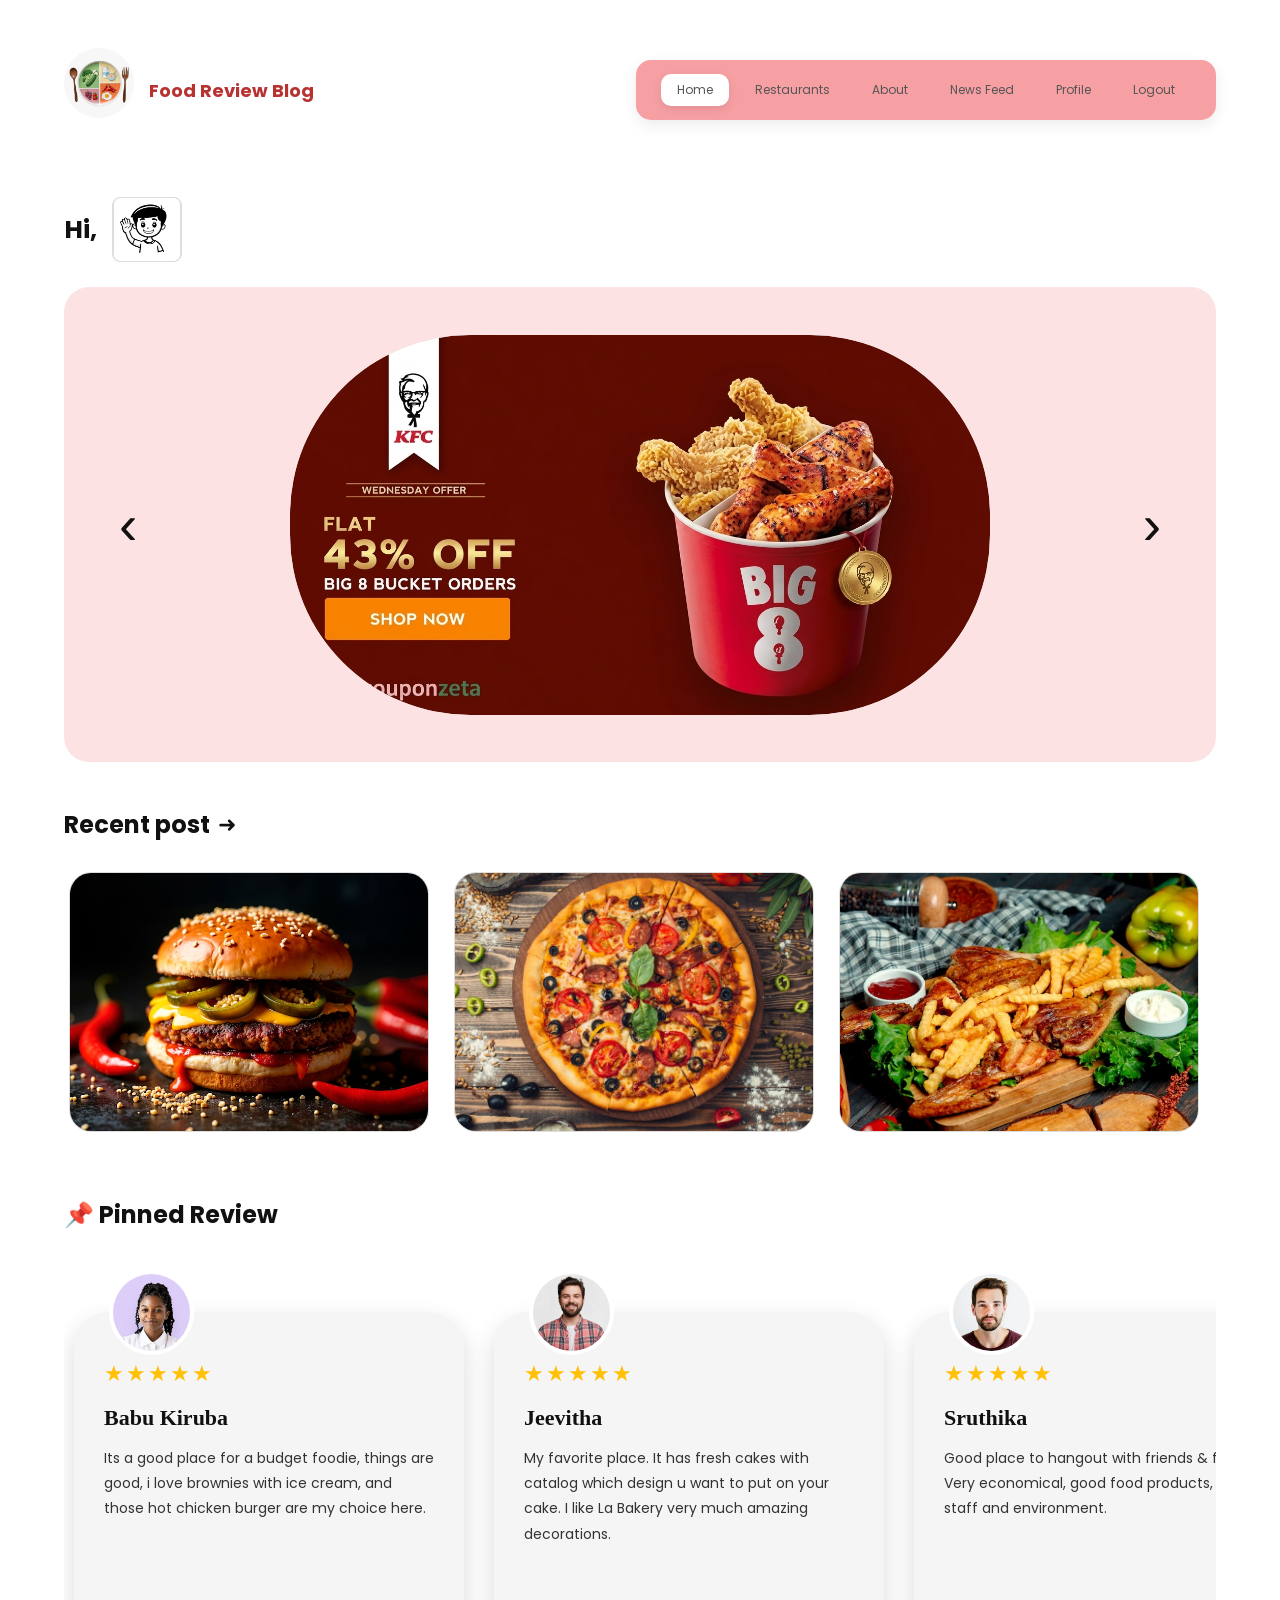
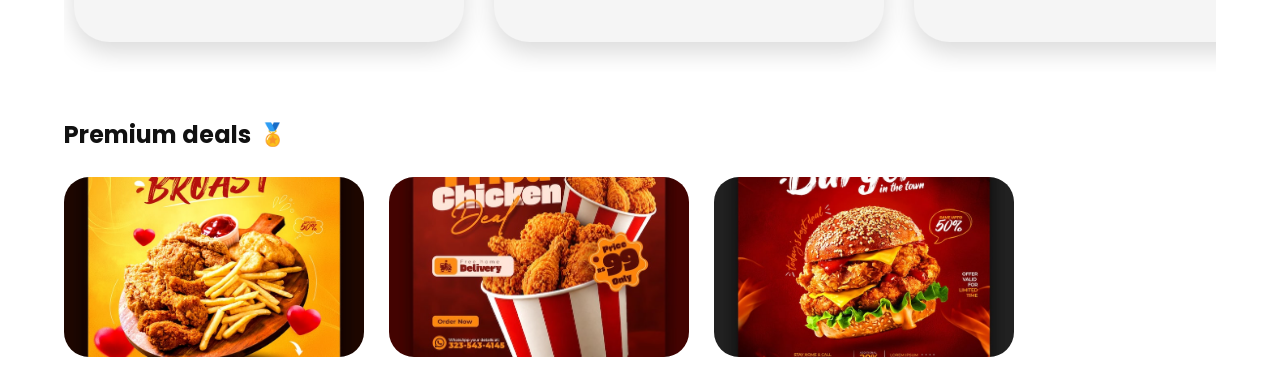
==== index.html @ bc514e51 "initial commit" ====
<!doctype html>
<html lang="en">
  <head>
    <meta charset="UTF-8" />
    <meta name="viewport" content="width=device-width, initial-scale=1.0" />

    <title>Food Review Blog</title>

    <link rel="preconnect" href="https://fonts.googleapis.com" />
    <link rel="preconnect" href="https://fonts.gstatic.com" crossorigin />
    <link
      href="https://fonts.googleapis.com/css2?family=Poppins:wght@400;500;600;700&display=swap"
      rel="stylesheet"
    />
    <link rel="stylesheet" href="style.css" />
  </head>

  <body>
    <header>
      <div class="logo">
        <div class="logo-icon">
          <img src="logo.jpeg" alt="Logo" class="logo-img" />
        </div>
        <h2>Food Review Blog</h2>
      </div>

      <nav>
        <a href="#" class="active">Home</a>
        <a href="resturants.html"> Restaurants </a>
        <a href="about.html">About</a>
        <a href="#">News Feed</a>
        <a href="#"> Profile</a>
        <a href="#">Logout</a>
      </nav>
    </header>
    <main class="container">
      <div class="welcome">
        <h1>Hi,</h1>
        <div class="profile-placeholder">
          <img
            src="profile-image.jpg"
            alt="profile-image"
            class="profile-placeholder"
          />
        </div>
      </div>
      <section class="hero">
        <button class="carousel-button left" id="previous">&#8249;</button>
        <div class="hero-image">
          <img src="food-img0.jpg" alt="Burger offer" />
        </div>

        <button class="carousel-button right" id="next">&#8250;</button>
      </section>
      <section>
        <div class="section-title">
          <h2>Recent post</h2>
          <span class="section-icon">➜</span>
        </div>

        <div class="recent-posts">
          <!-- IMAGE 1 -->
          <div class="post-card">
            <img src="recent1.jpg" alt="recent ad image 1" />
          </div>

          <!-- IMAGE 2 -->
          <div class="post-card">
            <img src="recent2.jpg" alt="recent ad image 1" />
          </div>

          <!-- IMAGE 3 -->
          <div class="post-card">
            <img src="recent3.jpg" alt="recent ad image 1" />
          </div>
        </div>
      </section>

      <!-- Pinned Review -->

      <section>
        <div class="section-title">
          <h2>📌 Pinned Review</h2>
        </div>

        <div class="reviews">
          <!-- Review 1 -->

          <article class="review-card">
            <!-- Replace with reviewer image -->
            <div class="review-avatar">
              <img src="person 1.jpg" alt="person image 1" />
            </div>

            <div class="stars">★★★★★</div>

            <h3 class="review-name">Babu Kiruba</h3>

            <p class="review-text">
              Its a good place for a budget foodie, things are good, i love
              brownies with ice cream, and those hot chicken burger are my
              choice here.
            </p>
          </article>

          <!-- Review 2 -->

          <article class="review-card">
            <!-- Replace with reviewer image -->
            <div class="review-avatar">
              <img src="person 2.jpg" alt="person image 1" />
            </div>

            <div class="stars">★★★★★</div>

            <h3 class="review-name">Jeevitha</h3>

            <p class="review-text">
              My favorite place. It has fresh cakes with catalog which design u
              want to put on your cake. I like La Bakery very much amazing
              decorations.
            </p>
          </article>

          <!-- Review 3 -->

          <article class="review-card">
            <!-- Replace with reviewer image -->
            <div class="review-avatar">
              <img src="person 3.jpg" alt="person image 1" />
            </div>

            <div class="stars">★★★★★</div>

            <h3 class="review-name">Sruthika</h3>

            <p class="review-text">
              Good place to hangout with friends & family. Very economical, good
              food products, decent staff and environment.
            </p>
          </article>

          <article class="review-card">
            <!-- Replace with reviewer image -->
            <div class="review-avatar">
              <img src="person 4.jpg" alt="person image 4" />
            </div>

            <div class="stars">★★★★★</div>

            <h3 class="review-name">Esther</h3>

            <p class="review-text">
              Amazing food and a really nice atmosphere. The service was good
              and everything we ordered was fresh and tasty. Definitely a place
              I would visit again with friends and family.
            </p>
          </article>
        </div>
      </section>

      <!-- Premium Deals -->

      <section>
        <div class="section-title">
          <h2>Premium deals</h2>
          <span class="section-icon">🏅</span>
        </div>

        <div class="premium-deals">
          <!-- DEAL IMAGE 1 -->
          <div class="deal-card">
            <img src="deal1.jpg" alt="premium deal image" />
          </div>

          <!-- DEAL IMAGE 2 -->
          <div class="deal-card">
            <img src="deal2.jpg" alt="premium deal image" />
          </div>

          <!-- DEAL IMAGE 3 -->
          <div class="deal-card">
            <img src="deal3.jpg" alt="premium deal image" />
          </div>
        </div>
      </section>
    </main>

    <script>
      const carouselImages = [
        "food-img0.jpg",
        "food-img1.jpg",
        "food-img2.jpg",
      ];

      const heroImage = document.querySelector(".hero-image");
      const previousButton = document.getElementById("previous");
      const nextButton = document.getElementById("next");

      let currentImage = 0;

      function showImage() {
        heroImage.innerHTML = `
        <img
          src="${carouselImages[currentImage]}"
          alt="Food promotion"
        >
      `;
      }

      nextButton.addEventListener("click", function () {
        currentImage++;

        if (currentImage >= carouselImages.length) {
          currentImage = 0;
        }

        showImage();
      });

      previousButton.addEventListener("click", function () {
        currentImage--;

        if (currentImage < 0) {
          currentImage = carouselImages.length - 1;
        }

        showImage();
      });
    </script>
  </body>
</html>
---- style.css ----
* {
  margin: 0;
  padding: 0;
  box-sizing: border-box;
}

body {
  font-family: "Poppins", sans-serif;
  background: white;
  color: #111;
}

.container {
  width: min(1160px, 90%);
  margin: auto;
}

/* Top greeting */

header {
  width: 90%;
  margin: auto;
  padding: 48px 0 20px;

  display: flex;
  justify-content: space-between;
  align-items: center;
}

/* LOGO */

.logo {
  display: flex;
  align-items: center;
  gap: 15px;
}

.logo-icon {
  font-size: 35px;
}

.logo-img {
  width: 70px;
  height: 70px;
  border-radius: 50%;
  object-fit: cover;
}

.logo h2 {
  font-size: 18px;
  color: #b93232;
  font-weight: 700;
}

/* NAVIGATION */

nav {
  background: #f7a0a4;

  padding: 14px 25px;

  border-radius: 15px;

  display: flex;
  gap: 10px;

  box-shadow: 0 5px 15px rgba(0, 0, 0, 0.08);
}

nav a {
  text-decoration: none;

  color: #555;

  font-size: 12px;

  padding: 7px 16px;

  border-radius: 10px;

  transition: 0.3s;
}

nav a:hover {
  background: white;
}

nav .active {
  background: white;

  box-shadow: 0 3px 10px rgba(0, 0, 0, 0.1);
}

.welcome {
  display: flex;
  align-items: center;
  gap: 15px;
  margin-top: 45px;
  margin-bottom: 25px;
}

.welcome h1 {
  font-size: 25px;
  font-weight: 700;
}

.profile-placeholder {
  width: 70px;
  height: 65px;
  border: 1px solid #ddd;
  border-radius: 8px;
  display: flex;
  align-items: center;
  justify-content: center;
  font-size: 11px;
  color: #777;
  text-align: center;
}

/* Main carousel */

.hero {
  height: 475px;
  background: #fce2e3;
  border-radius: 25px;
  position: relative;
  display: flex;
  align-items: center;
  justify-content: center;
  padding: 35px 90px;
}

.hero-image {
  width: 72%;
  height: 380px;
  border-radius: 180px;
  background: #ddd;
  display: flex;
  align-items: center;
  justify-content: center;
  text-align: center;
  color: #777;
  overflow: hidden;
}

.hero-image img {
  width: 100%;
  height: 100%;
  object-fit: cover;
  border-radius: 180px;
}

.carousel-button {
  position: absolute;
  top: 50%;
  transform: translateY(-50%);
  border: none;
  background: none;
  font-size: 55px;
  cursor: pointer;
  color: #111;
  z-index: 2;
}

.carousel-button.left {
  left: 55px;
}

.carousel-button.right {
  right: 55px;
}

/* Section headings */

.section-title {
  display: flex;
  align-items: center;
  gap: 8px;
  margin-top: 45px;
  margin-bottom: 25px;
}

.section-title h2 {
  font-size: 24px;
  font-weight: 700;
}

.section-icon {
  font-size: 22px;
}

/* Recent posts */

.recent-posts {
  display: flex;
  gap: 25px;
  overflow-x: auto;
  padding: 5px 5px 20px;
  scrollbar-width: none;
}

.recent-posts::-webkit-scrollbar {
  display: none;
}

.post-card {
  flex: 0 0 360px;
  height: 260px;
  border-radius: 22px;
  overflow: hidden;
  border: 1px solid #ddd;
  background: #eee;
}

.post-card img {
  width: 100%;
  height: 100%;
  object-fit: cover;
}

/* Pinned reviews */

.reviews {
  display: flex;
  gap: 30px;
  overflow-x: auto;
  padding: 55px 10px 30px;
  scrollbar-width: none;
}

.reviews::-webkit-scrollbar {
  display: none;
}

.review-card {
  flex: 0 0 390px;
  min-height: 330px;
  background: #f5f5f5;
  border-radius: 35px;
  padding: 45px 30px 30px;
  position: relative;
  box-shadow: 0 10px 25px rgba(0, 0, 0, 0.15);
}

.review-avatar {
  width: 85px;
  height: 85px;
  border-radius: 50%;
  background: #ddd;
  border: 4px solid white;
  position: absolute;
  top: -42px;
  left: 35px;
  display: flex;
  align-items: center;
  justify-content: center;
  color: #777;
  font-size: 11px;
  text-align: center;
  overflow: hidden;
}

.review-avatar img {
  width: 100%;
  height: 100%;
  object-fit: cover;
}

.stars {
  color: #ffc107;
  font-size: 22px;
  letter-spacing: 2px;
  margin-bottom: 15px;
}

.review-name {
  font-family: Georgia, serif;
  font-size: 22px;
  font-weight: 700;
  margin-bottom: 15px;
}

.review-text {
  font-size: 14px;
  line-height: 1.8;
  color: #333;
}

/* Premium deals */

.premium-deals {
  display: flex;
  gap: 25px;
  overflow-x: auto;
  padding-bottom: 30px;
  scrollbar-width: none;
}

.premium-deals::-webkit-scrollbar {
  display: none;
}

.deal-card {
  flex: 0 0 300px;
  height: 180px;
  border-radius: 25px;
  background: #eee;
  display: flex;
  align-items: center;
  justify-content: center;
  color: #777;
  font-size: 14px;
}

.deal-card img {
  width: 100%;
  height: 100%;
  object-fit: cover;
  border-radius: 25px;
}

/* Mobile */

@media (max-width: 768px) {
  .welcome {
    margin-top: 30px;
  }

  .welcome h1 {
    font-size: 21px;
  }

  .profile-placeholder {
    width: 60px;
    height: 55px;
  }

  .hero {
    height: 300px;
    padding: 20px 45px;
  }

  .hero-image {
    width: 100%;
    height: 220px;
    border-radius: 50px;
  }

  .hero-image img {
    border-radius: 50px;
  }

  .carousel-button {
    font-size: 40px;
  }

  .carousel-button.left {
    left: 10px;
  }

  .carousel-button.right {
    right: 10px;
  }

  .section-title h2 {
    font-size: 21px;
  }

  .post-card {
    flex-basis: 300px;
    height: 220px;
  }

  .review-card {
    flex-basis: 310px;
  }
}
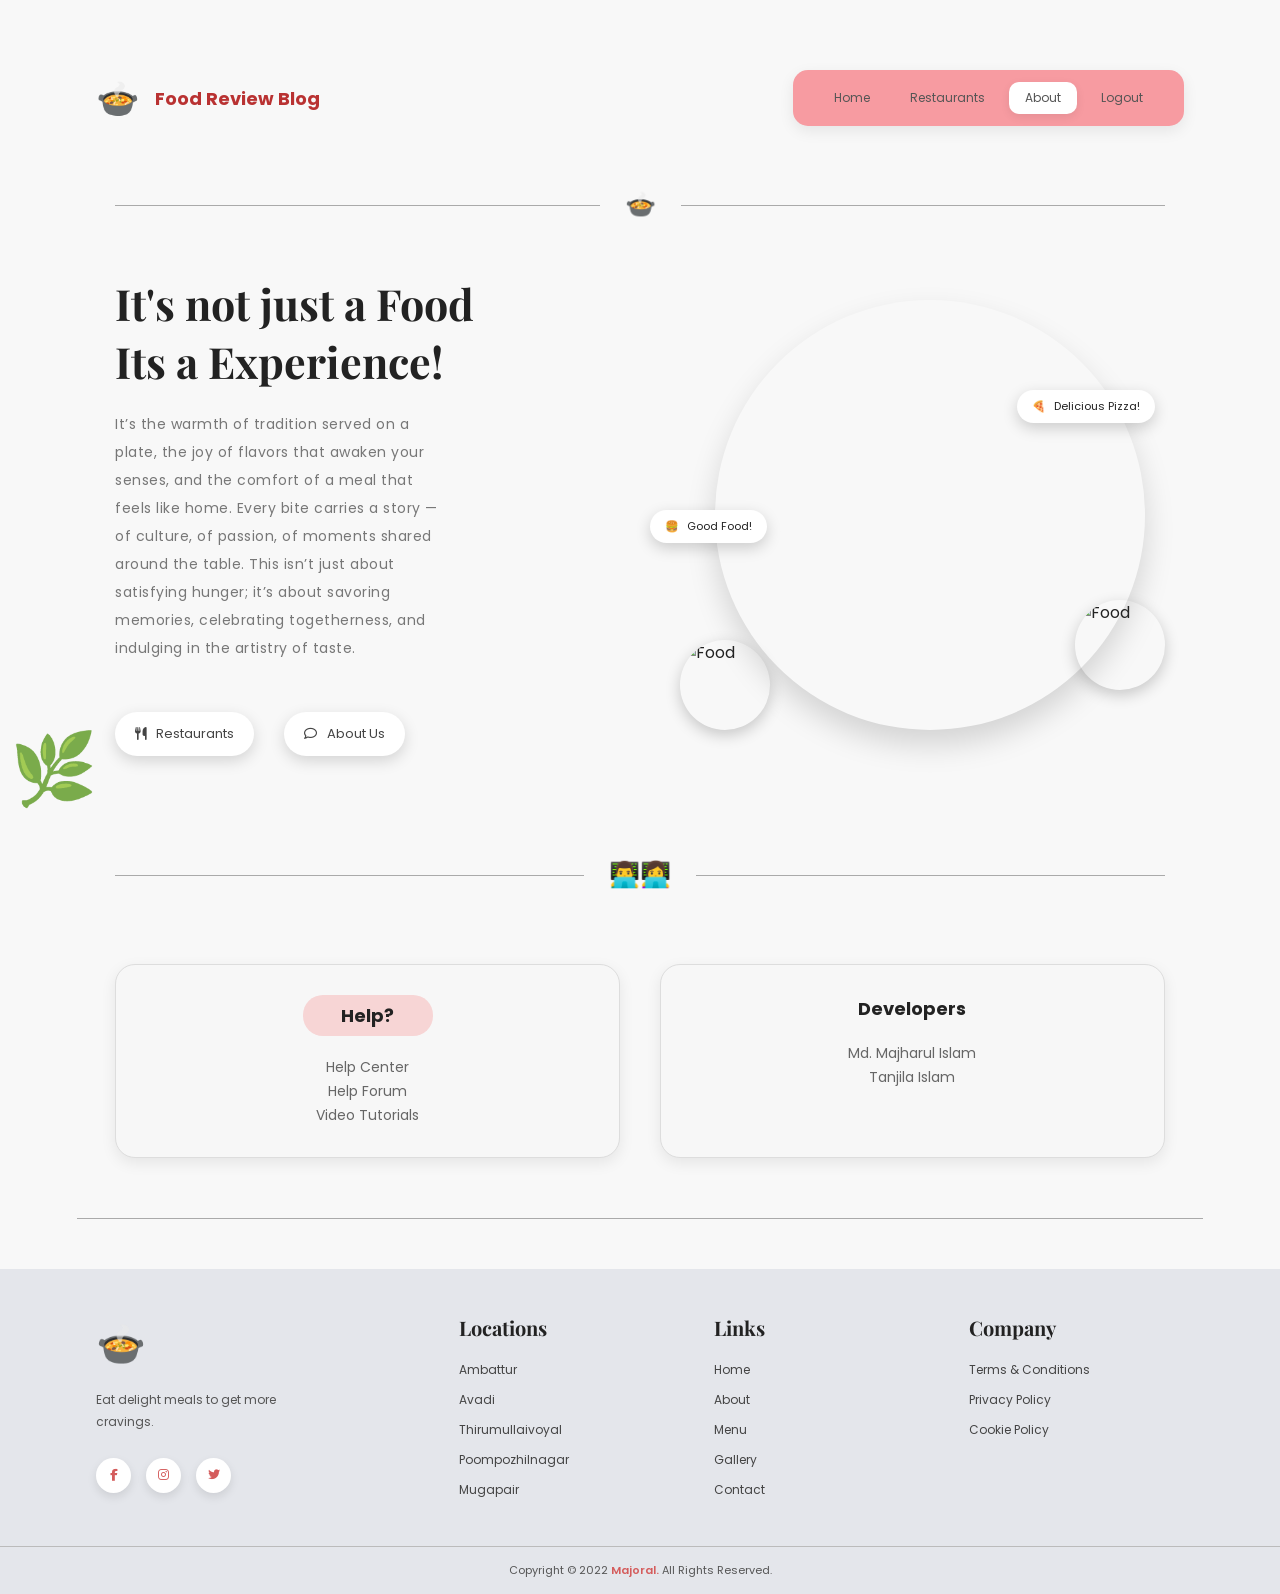
==== commit 21750e8f: "initial commit" ====
--- a/index.html
+++ b/index.html
@@ -1,232 +1,370 @@
-<!doctype html>
+<!DOCTYPE html>
 <html lang="en">
-  <head>
-    <meta charset="UTF-8" />
-    <meta name="viewport" content="width=device-width, initial-scale=1.0" />
-
-    <title>Food Review Blog</title>
-
-    <link rel="preconnect" href="https://fonts.googleapis.com" />
-    <link rel="preconnect" href="https://fonts.gstatic.com" crossorigin />
-    <link
-      href="https://fonts.googleapis.com/css2?family=Poppins:wght@400;500;600;700&display=swap"
-      rel="stylesheet"
-    />
-    <link rel="stylesheet" href="style.css" />
-  </head>
-
-  <body>
+
+<head>
+    <meta charset="UTF-8">
+    <meta name="viewport" content="width=device-width, initial-scale=1.0">
+
+    <title>About - Food Review Blog</title>
+
+    <link rel="stylesheet" href="list.css">
+
+    <!-- Google Fonts -->
+    <link rel="preconnect" href="https://fonts.googleapis.com">
+    <link rel="preconnect" href="https://fonts.gstatic.com" crossorigin>
+
+    <link href="https://fonts.googleapis.com/css2?family=Poppins:wght@300;400;500;600;700&family=Playfair+Display:wght@600;700;800&display=swap"
+        rel="stylesheet">
+
+    <!-- Font Awesome -->
+    <link rel="stylesheet"
+        href="https://cdnjs.cloudflare.com/ajax/libs/font-awesome/6.5.1/css/all.min.css">
+
+</head>
+
+<body>
+
+
+    <!-- ================= HEADER ================= -->
+
     <header>
-      <div class="logo">
-        <div class="logo-icon">
-          <img src="logo.jpeg" alt="Logo" class="logo-img" />
-        </div>
-        <h2>Food Review Blog</h2>
-      </div>
-
-      <nav>
-        <a href="#" class="active">Home</a>
-        <a href="resturants.html"> Restaurants </a>
-        <a href="about.html">About</a>
-        <a href="#">News Feed</a>
-        <a href="#"> Profile</a>
-        <a href="#">Logout</a>
-      </nav>
+
+        <div class="logo">
+
+            <div class="logo-icon">
+                🍲
+            </div>
+
+            <h2>Food Review Blog</h2>
+
+        </div>
+
+
+        <nav>
+
+            <a href="index.html">Home</a>
+
+            <a href="restaurants.html">Restaurants</a>
+
+            <a href="about.html" class="active">About</a>
+
+            <a href="#">Logout</a>
+
+        </nav>
+
     </header>
-    <main class="container">
-      <div class="welcome">
-        <h1>Hi,</h1>
-        <div class="profile-placeholder">
-          <img
-            src="profile-image.jpg"
-            alt="profile-image"
-            class="profile-placeholder"
-          />
-        </div>
-      </div>
-      <section class="hero">
-        <button class="carousel-button left" id="previous">&#8249;</button>
+
+
+
+    <!-- ================= DIVIDER ================= -->
+
+    <div class="divider">
+
+        <div class="line"></div>
+
+        <div class="divider-icon">
+            🍲
+        </div>
+
+        <div class="line"></div>
+
+    </div>
+
+
+
+    <!-- ================= HERO SECTION ================= -->
+
+    <section class="hero">
+
+
+        <!-- LEFT SIDE -->
+
+        <div class="hero-text">
+
+            <h1>
+                It's not just a Food <br>
+                Its a Experience!
+            </h1>
+
+
+            <p>
+                It’s the warmth of tradition served on a plate, the joy of flavors that awaken your senses,
+                and the comfort of a meal that feels like home.
+                Every bite carries a story — of culture, of passion, of moments shared around the table.
+                This isn’t just about satisfying hunger; it’s about savoring memories, celebrating togetherness, 
+                and indulging in the artistry of taste.
+            </p>
+
+
+            <div class="hero-buttons">
+
+                <a href="restaurants.html" class="btn">
+                    <i class="fa-solid fa-utensils"></i>
+                    Restaurants
+                </a>
+
+
+                <a href="#" class="btn">
+                    <i class="fa-regular fa-comment"></i>
+                    About Us
+                </a>
+
+            </div>
+
+
+        </div>
+
+
+
+        <!-- RIGHT SIDE -->
+
         <div class="hero-image">
-          <img src="food-img0.jpg" alt="Burger offer" />
-        </div>
-
-        <button class="carousel-button right" id="next">&#8250;</button>
-      </section>
-      <section>
-        <div class="section-title">
-          <h2>Recent post</h2>
-          <span class="section-icon">➜</span>
-        </div>
-
-        <div class="recent-posts">
-          <!-- IMAGE 1 -->
-          <div class="post-card">
-            <img src="recent1.jpg" alt="recent ad image 1" />
-          </div>
-
-          <!-- IMAGE 2 -->
-          <div class="post-card">
-            <img src="recent2.jpg" alt="recent ad image 1" />
-          </div>
-
-          <!-- IMAGE 3 -->
-          <div class="post-card">
-            <img src="recent3.jpg" alt="recent ad image 1" />
-          </div>
-        </div>
-      </section>
-
-      <!-- Pinned Review -->
-
-      <section>
-        <div class="section-title">
-          <h2>📌 Pinned Review</h2>
-        </div>
-
-        <div class="reviews">
-          <!-- Review 1 -->
-
-          <article class="review-card">
-            <!-- Replace with reviewer image -->
-            <div class="review-avatar">
-              <img src="person 1.jpg" alt="person image 1" />
-            </div>
-
-            <div class="stars">★★★★★</div>
-
-            <h3 class="review-name">Babu Kiruba</h3>
-
-            <p class="review-text">
-              Its a good place for a budget foodie, things are good, i love
-              brownies with ice cream, and those hot chicken burger are my
-              choice here.
+
+            <!-- MAIN FOOD IMAGE -->
+
+            <img class="pizza"
+                src="https://images.unsplash.com/photo-1565299624946-b28f40a0ae38?auto=format&fit=crop&w=900&q=80"
+                alt="Pizza">
+
+
+            <!-- SMALL FOOD IMAGE -->
+
+            <img class="small-food food-one"
+                src="https://images.unsplash.com/photo-1547592180-85f173990554?auto=format&fit=crop&w=300&q=80"
+                alt="Food">
+
+
+            <img class="small-food food-two"
+                src="https://images.unsplash.com/photo-1540189549336-e6e99c3679fe?auto=format&fit=crop&w=300&q=80"
+                alt="Food">
+
+
+            <!-- FOOD TAGS -->
+
+            <div class="food-tag tag-one">
+
+                🍕
+                <span>Delicious Pizza!</span>
+
+            </div>
+
+
+            <div class="food-tag tag-two">
+
+                🍔
+                <span>Good Food!</span>
+
+            </div>
+
+
+        </div>
+
+
+    </section>
+
+
+
+    <!-- DECORATION -->
+
+    <div class="leaf">
+        🌿
+    </div>
+
+
+
+    <!-- ================= TEAM DIVIDER ================= -->
+
+    <div class="team-divider">
+
+        <div class="line"></div>
+
+        <div class="team-icon">
+            👨‍💻👩‍💻
+        </div>
+
+        <div class="line"></div>
+
+    </div>
+
+
+
+    <!-- ================= INFORMATION SECTION ================= -->
+
+    <section class="info-section">
+
+
+        <!-- HELP CARD -->
+
+        <div class="info-card">
+
+            <h2>Help?</h2>
+
+
+            <p>Help Center</p>
+
+            <p>Help Forum</p>
+
+            <p>Video Tutorials</p>
+
+        </div>
+
+
+
+        <!-- DEVELOPERS CARD -->
+
+        <div class="info-card developer-card">
+
+            <h2>Developers</h2>
+
+
+            <p>Md. Majharul Islam</p>
+
+            <p>Tanjila Islam</p>
+
+        </div>
+
+
+    </section>
+
+
+
+    <!-- ================= BOTTOM DIVIDER ================= -->
+
+    <div class="bottom-line"></div>
+
+
+
+    <!-- ================= FOOTER ================= -->
+
+    <footer>
+
+        <div class="footer-container">
+
+
+            <!-- ABOUT -->
+
+            <div class="footer-box about-footer">
+
+                <div class="footer-logo">
+                    🍲
+                </div>
+
+
+                <p>
+                    Eat delight meals 
+                    to get more cravings.
+                </p>
+
+
+                <div class="social-icons">
+
+                    <a href="#">
+                        <i class="fa-brands fa-facebook-f"></i>
+                    </a>
+
+
+                    <a href="#">
+                        <i class="fa-brands fa-instagram"></i>
+                    </a>
+
+
+                    <a href="#">
+                        <i class="fa-brands fa-twitter"></i>
+                    </a>
+
+                </div>
+
+            </div>
+
+
+
+            <!-- LOCATIONS -->
+
+            <div class="footer-box">
+
+                <h3>Locations</h3>
+
+                <a href="#">Ambattur</a>
+
+                <a href="#">Avadi</a>
+
+                <a href="#">Thirumullaivoyal</a>
+
+                <a href="#">Poompozhilnagar</a>
+
+                <a href="#">Mugapair</a>
+
+            </div>
+
+
+
+            <!-- LINKS -->
+
+            <div class="footer-box">
+
+                <h3>Links</h3>
+
+                <a href="#">Home</a>
+
+                <a href="#">About</a>
+
+                <a href="#">Menu</a>
+
+                <a href="#">Gallery</a>
+
+                <a href="#">Contact</a>
+
+            </div>
+
+
+
+            <!-- COMPANY -->
+
+            <div class="footer-box">
+
+                <h3>Company</h3>
+
+                <a href="#">Terms & Conditions</a>
+
+                <a href="#">Privacy Policy</a>
+
+                <a href="#">Cookie Policy</a>
+
+            </div>
+
+
+        </div>
+
+
+
+        <!-- COPYRIGHT -->
+
+        <div class="copyright">
+
+            <p>
+                Copyright © 2022
+                <span>Majoral.</span>
+                All Rights Reserved.
             </p>
-          </article>
-
-          <!-- Review 2 -->
-
-          <article class="review-card">
-            <!-- Replace with reviewer image -->
-            <div class="review-avatar">
-              <img src="person 2.jpg" alt="person image 1" />
-            </div>
-
-            <div class="stars">★★★★★</div>
-
-            <h3 class="review-name">Jeevitha</h3>
-
-            <p class="review-text">
-              My favorite place. It has fresh cakes with catalog which design u
-              want to put on your cake. I like La Bakery very much amazing
-              decorations.
-            </p>
-          </article>
-
-          <!-- Review 3 -->
-
-          <article class="review-card">
-            <!-- Replace with reviewer image -->
-            <div class="review-avatar">
-              <img src="person 3.jpg" alt="person image 1" />
-            </div>
-
-            <div class="stars">★★★★★</div>
-
-            <h3 class="review-name">Sruthika</h3>
-
-            <p class="review-text">
-              Good place to hangout with friends & family. Very economical, good
-              food products, decent staff and environment.
-            </p>
-          </article>
-
-          <article class="review-card">
-            <!-- Replace with reviewer image -->
-            <div class="review-avatar">
-              <img src="person 4.jpg" alt="person image 4" />
-            </div>
-
-            <div class="stars">★★★★★</div>
-
-            <h3 class="review-name">Esther</h3>
-
-            <p class="review-text">
-              Amazing food and a really nice atmosphere. The service was good
-              and everything we ordered was fresh and tasty. Definitely a place
-              I would visit again with friends and family.
-            </p>
-          </article>
-        </div>
-      </section>
-
-      <!-- Premium Deals -->
-
-      <section>
-        <div class="section-title">
-          <h2>Premium deals</h2>
-          <span class="section-icon">🏅</span>
-        </div>
-
-        <div class="premium-deals">
-          <!-- DEAL IMAGE 1 -->
-          <div class="deal-card">
-            <img src="deal1.jpg" alt="premium deal image" />
-          </div>
-
-          <!-- DEAL IMAGE 2 -->
-          <div class="deal-card">
-            <img src="deal2.jpg" alt="premium deal image" />
-          </div>
-
-          <!-- DEAL IMAGE 3 -->
-          <div class="deal-card">
-            <img src="deal3.jpg" alt="premium deal image" />
-          </div>
-        </div>
-      </section>
-    </main>
-
-    <script>
-      const carouselImages = [
-        "food-img0.jpg",
-        "food-img1.jpg",
-        "food-img2.jpg",
-      ];
-
-      const heroImage = document.querySelector(".hero-image");
-      const previousButton = document.getElementById("previous");
-      const nextButton = document.getElementById("next");
-
-      let currentImage = 0;
-
-      function showImage() {
-        heroImage.innerHTML = `
-        <img
-          src="${carouselImages[currentImage]}"
-          alt="Food promotion"
-        >
-      `;
-      }
-
-      nextButton.addEventListener("click", function () {
-        currentImage++;
-
-        if (currentImage >= carouselImages.length) {
-          currentImage = 0;
-        }
-
-        showImage();
-      });
-
-      previousButton.addEventListener("click", function () {
-        currentImage--;
-
-        if (currentImage < 0) {
-          currentImage = carouselImages.length - 1;
-        }
-
-        showImage();
-      });
-    </script>
-  </body>
-</html>
+
+        </div>
+
+    </footer>
+
+
+
+    <!-- ================= BACK TO TOP ================= -->
+
+    <button id="topBtn">
+
+        <i class="fa-solid fa-angle-up"></i>
+
+    </button>
+
+
+
+    <script src="about.js"></script>
+
+</body>
+
+</html>
--- a/list.css
+++ b/list.css
@@ -0,0 +1,661 @@
+* {
+    margin: 0;
+    padding: 0;
+    box-sizing: border-box;
+}
+
+
+html {
+    scroll-behavior: smooth;
+}
+
+
+body {
+    font-family: "Poppins", sans-serif;
+    background: #f8f8f8;
+    color: #222;
+}
+
+
+/* ================= HEADER ================= */
+
+header {
+    width: 85%;
+    margin: auto;
+
+    padding: 70px 0 40px;
+
+    display: flex;
+    justify-content: space-between;
+    align-items: center;
+}
+
+
+/* LOGO */
+
+.logo {
+    display: flex;
+    align-items: center;
+    gap: 15px;
+}
+
+
+.logo-icon {
+    font-size: 35px;
+}
+
+
+.logo h2 {
+    font-size: 18px;
+    color: #b93232;
+}
+
+
+/* ================= NAV ================= */
+
+nav {
+    display: flex;
+    gap: 8px;
+
+    background: #f79ba1;
+
+    padding: 12px 25px;
+
+    border-radius: 15px;
+
+    box-shadow: 0 5px 15px rgba(0,0,0,0.08);
+}
+
+
+nav a {
+    text-decoration: none;
+
+    color: #555;
+
+    font-size: 12px;
+
+    padding: 7px 16px;
+
+    border-radius: 10px;
+
+    transition: 0.3s;
+}
+
+
+nav a:hover {
+    background: white;
+}
+
+
+nav .active {
+    background: white;
+
+    box-shadow: 0 3px 10px rgba(0,0,0,0.08);
+}
+
+
+/* ================= DIVIDER ================= */
+
+.divider,
+.team-divider {
+    width: 82%;
+
+    margin: 20px auto 50px;
+
+    display: flex;
+    align-items: center;
+
+    gap: 25px;
+}
+
+
+.line {
+    height: 1px;
+
+    background: #aaa;
+
+    flex: 1;
+}
+
+
+.divider-icon {
+    font-size: 25px;
+}
+
+
+/* ================= HERO ================= */
+
+.hero {
+    width: 82%;
+
+    margin: auto;
+
+    min-height: 480px;
+
+    display: flex;
+
+    align-items: center;
+
+    justify-content: space-between;
+
+    position: relative;
+}
+
+
+/* LEFT SIDE */
+
+.hero-text {
+    width: 48%;
+}
+
+
+.hero-text h1 {
+    font-family: "Playfair Display", serif;
+
+    font-size: 43px;
+
+    line-height: 1.35;
+
+    margin-bottom: 20px;
+}
+
+
+.hero-text p {
+    max-width: 330px;
+
+    font-size: 14px;
+
+    line-height: 2;
+
+    color: #777;
+
+    letter-spacing: 0.5px;
+}
+
+
+/* BUTTONS */
+
+.hero-buttons {
+    margin-top: 50px;
+
+    display: flex;
+
+    gap: 30px;
+}
+
+
+.btn {
+    text-decoration: none;
+
+    background: white;
+
+    color: #444;
+
+    padding: 12px 20px;
+
+    border-radius: 25px;
+
+    font-size: 13px;
+
+    box-shadow: 0 5px 15px rgba(0,0,0,0.15);
+
+    transition: 0.3s;
+}
+
+
+.btn:hover {
+    transform: translateY(-5px);
+
+    background: #f7a0a4;
+}
+
+
+.btn i {
+    margin-right: 7px;
+}
+
+
+/* ================= HERO IMAGE ================= */
+
+.hero-image {
+    width: 50%;
+
+    height: 450px;
+
+    position: relative;
+}
+
+
+/* MAIN PIZZA */
+
+.pizza {
+    width: 430px;
+
+    height: 430px;
+
+    object-fit: cover;
+
+    border-radius: 50%;
+
+    position: absolute;
+
+    right: 20px;
+
+    top: 10px;
+
+    box-shadow: 0 15px 30px rgba(0,0,0,0.15);
+}
+
+
+/* SMALL FOOD IMAGES */
+
+.small-food {
+    width: 90px;
+
+    height: 90px;
+
+    object-fit: cover;
+
+    border-radius: 50%;
+
+    position: absolute;
+
+    box-shadow: 0 5px 15px rgba(0,0,0,0.2);
+}
+
+
+.food-one {
+    bottom: 10px;
+
+    left: 40px;
+}
+
+
+.food-two {
+    right: 0;
+
+    bottom: 50px;
+}
+
+
+/* ================= FOOD TAGS ================= */
+
+.food-tag {
+    position: absolute;
+
+    background: white;
+
+    padding: 8px 15px;
+
+    border-radius: 25px;
+
+    font-size: 11px;
+
+    box-shadow: 0 5px 15px rgba(0,0,0,0.18);
+
+    display: flex;
+
+    align-items: center;
+
+    gap: 8px;
+}
+
+
+.tag-one {
+    top: 100px;
+
+    right: 10px;
+}
+
+
+.tag-two {
+    top: 220px;
+
+    left: 10px;
+}
+
+
+/* ================= LEAF ================= */
+
+.leaf {
+    font-size: 70px;
+
+    position: absolute;
+
+    left: 10px;
+
+    margin-top: -40px;
+
+    opacity: 0.8;
+}
+
+
+/* ================= TEAM DIVIDER ================= */
+
+.team-divider {
+    margin-top: 100px;
+
+    margin-bottom: 70px;
+}
+
+
+.team-icon {
+    font-size: 25px;
+}
+
+
+/* ================= INFO SECTION ================= */
+
+.info-section {
+    width: 82%;
+
+    margin: auto;
+
+    display: grid;
+
+    grid-template-columns: 1fr 1fr;
+
+    gap: 40px;
+
+    padding-bottom: 60px;
+}
+
+
+.info-card {
+    min-height: 180px;
+
+    background: #f7f7f7;
+
+    border: 1px solid #ddd;
+
+    border-radius: 20px;
+
+    padding: 30px;
+
+    text-align: center;
+
+    box-shadow: 0 5px 15px rgba(0,0,0,0.08);
+}
+
+
+.info-card h2 {
+    font-size: 18px;
+
+    margin-bottom: 20px;
+}
+
+
+.info-card:first-child h2 {
+    background: #f7d5d5;
+
+    width: 130px;
+
+    margin-left: auto;
+
+    margin-right: auto;
+
+    padding: 7px;
+
+    border-radius: 20px;
+}
+
+
+.info-card p {
+    font-size: 14px;
+
+    line-height: 1.7;
+
+    color: #666;
+}
+
+
+/* ================= BOTTOM LINE ================= */
+
+.bottom-line {
+    width: 88%;
+
+    height: 1px;
+
+    background: #aaa;
+
+    margin: 0 auto 50px;
+}
+
+
+/* ================= FOOTER ================= */
+
+footer {
+    background: #e4e6eb;
+
+    padding-top: 45px;
+}
+
+
+.footer-container {
+    width: 85%;
+
+    margin: auto;
+
+    display: grid;
+
+    grid-template-columns: 1.5fr 1fr 1fr 1fr;
+
+    gap: 40px;
+
+    padding-bottom: 35px;
+}
+
+
+.footer-logo {
+    font-size: 40px;
+
+    margin-bottom: 15px;
+}
+
+
+.footer-box p {
+    max-width: 180px;
+
+    font-size: 12px;
+
+    line-height: 1.8;
+
+    color: #555;
+}
+
+
+.footer-box h3 {
+    font-family: "Playfair Display", serif;
+
+    font-size: 20px;
+
+    margin-bottom: 20px;
+}
+
+
+.footer-box a {
+    display: block;
+
+    text-decoration: none;
+
+    color: #444;
+
+    font-size: 12px;
+
+    margin-bottom: 12px;
+
+    transition: 0.3s;
+}
+
+
+.footer-box a:hover {
+    color: #d45c5c;
+
+    transform: translateX(5px);
+}
+
+
+/* SOCIAL ICONS */
+
+.social-icons {
+    display: flex;
+
+    gap: 15px;
+
+    margin-top: 25px;
+}
+
+
+.social-icons a {
+    width: 35px;
+
+    height: 35px;
+
+    border-radius: 50%;
+
+    background: white;
+
+    display: flex;
+
+    align-items: center;
+
+    justify-content: center;
+
+    color: #d45c5c;
+
+    box-shadow: 0 4px 10px rgba(0,0,0,0.1);
+}
+
+
+/* COPYRIGHT */
+
+.copyright {
+    border-top: 1px solid #bbb;
+
+    padding: 15px;
+
+    text-align: center;
+}
+
+
+.copyright p {
+    font-size: 11px;
+
+    color: #555;
+}
+
+
+.copyright span {
+    color: #d45c5c;
+
+    font-weight: 600;
+}
+
+
+/* ================= BACK TO TOP ================= */
+
+#topBtn {
+    position: fixed;
+
+    right: 25px;
+
+    bottom: 25px;
+
+    width: 45px;
+
+    height: 45px;
+
+    border: none;
+
+    border-radius: 50%;
+
+    background: white;
+
+    color: #d45c5c;
+
+    box-shadow: 0 4px 15px rgba(0,0,0,0.2);
+
+    cursor: pointer;
+
+    display: none;
+
+    font-size: 17px;
+}
+@media (max-width: 768px) {
+
+    header {
+        width: 90%;
+
+        flex-direction: column;
+
+        gap: 30px;
+
+        padding-top: 40px;
+    }
+
+
+    nav {
+        width: 100%;
+
+        justify-content: center;
+
+        flex-wrap: wrap;
+    }
+
+
+    .hero {
+        width: 90%;
+
+        flex-direction: column;
+
+        text-align: center;
+
+        gap: 40px;
+    }
+
+
+    .hero-text {
+        width: 100%;
+    }
+
+
+    .hero-text p {
+        margin: auto;
+    }
+
+
+    .hero-buttons {
+        justify-content: center;
+    }
+
+
+    .hero-image {
+        width: 100%;
+    }
+
+
+    .pizza {
+        width: 350px;
+
+        height: 350px;
+
+        right: 50%;
+
+        transform: translateX(50%);
+    }
+
+
+    .info-section {
+        width: 90%;
+
+        grid-template-columns: 1fr;
+    }
+
+
+    .footer-container {
+        width: 90%;
+
+        grid-template-columns: 1fr 1fr;
+    }
+
+}
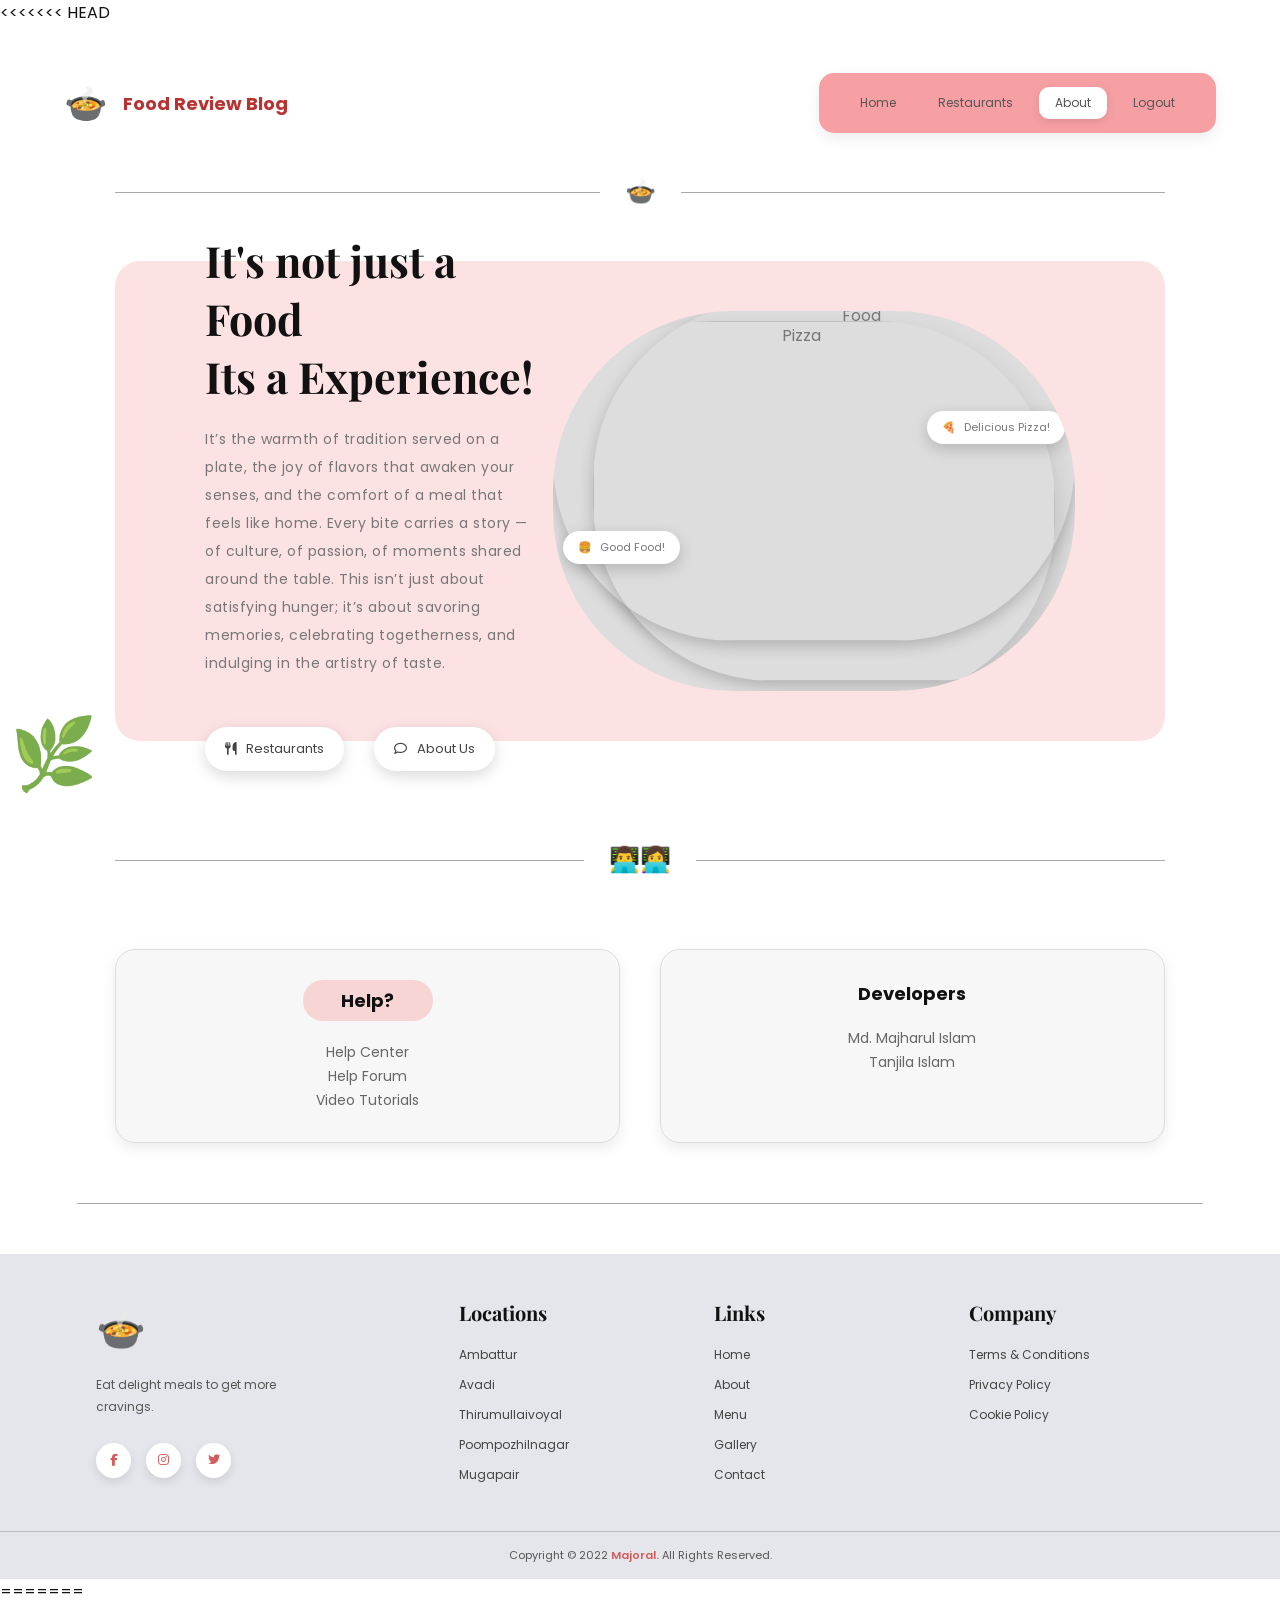
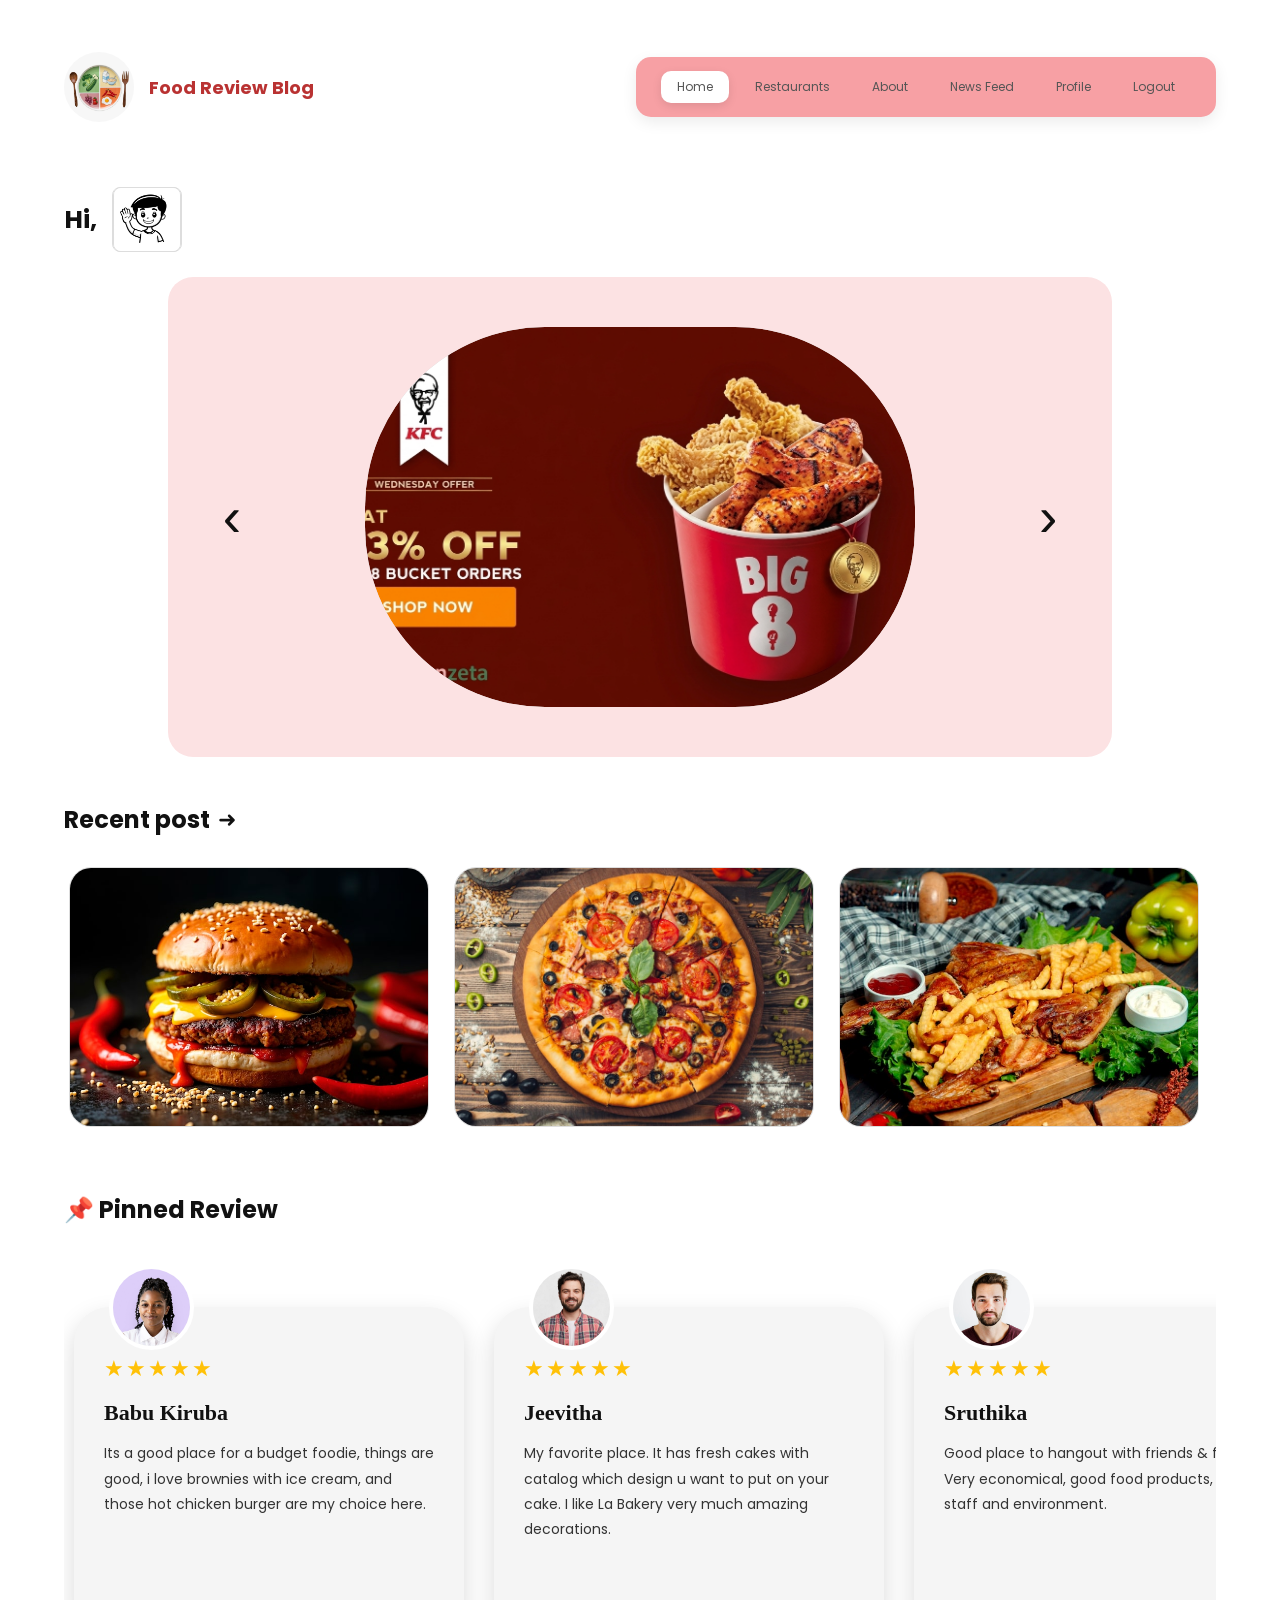
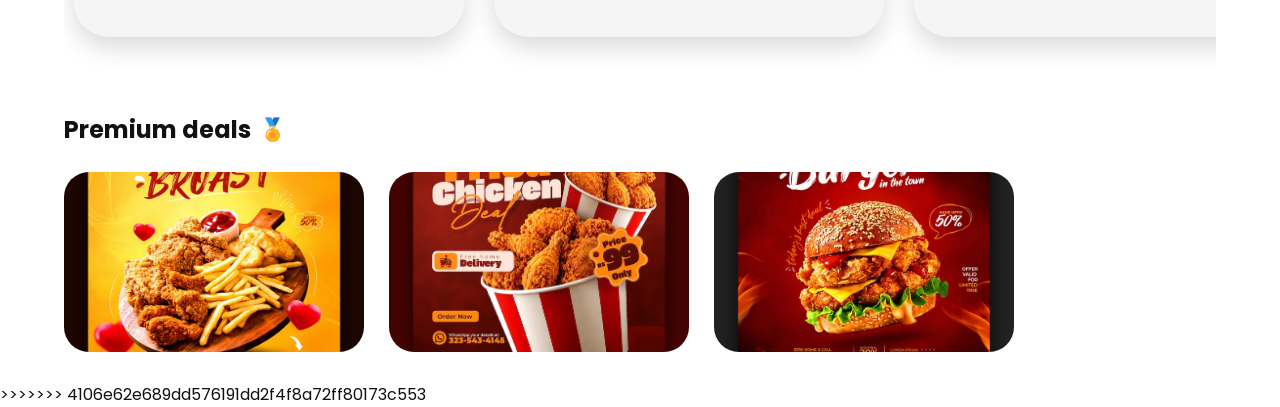
==== commit f13da1f6: "Merge remote and local files" ====
--- a/index.html
+++ b/index.html
@@ -1,3 +1,4 @@
+<<<<<<< HEAD
 <!DOCTYPE html>
 <html lang="en">
 
@@ -367,4 +368,238 @@
 
 </body>
 
-</html>+</html>
+=======
+<!doctype html>
+<html lang="en">
+  <head>
+    <meta charset="UTF-8" />
+    <meta name="viewport" content="width=device-width, initial-scale=1.0" />
+
+    <title>Food Review Blog</title>
+
+    <link rel="preconnect" href="https://fonts.googleapis.com" />
+    <link rel="preconnect" href="https://fonts.gstatic.com" crossorigin />
+    <link
+      href="https://fonts.googleapis.com/css2?family=Poppins:wght@400;500;600;700&display=swap"
+      rel="stylesheet"
+    />
+    <link rel="stylesheet" href="style.css" />
+  </head>
+
+  <body>
+    <header>
+      <div class="logo">
+        <div class="logo-icon">
+          <img src="logo.jpeg" alt="Logo" class="logo-img" />
+        </div>
+        <h2>Food Review Blog</h2>
+      </div>
+
+      <nav>
+        <a href="#" class="active">Home</a>
+        <a href="resturants.html"> Restaurants </a>
+        <a href="about.html">About</a>
+        <a href="#">News Feed</a>
+        <a href="#"> Profile</a>
+        <a href="#">Logout</a>
+      </nav>
+    </header>
+    <main class="container">
+      <div class="welcome">
+        <h1>Hi,</h1>
+        <div class="profile-placeholder">
+          <img
+            src="profile-image.jpg"
+            alt="profile-image"
+            class="profile-placeholder"
+          />
+        </div>
+      </div>
+      <section class="hero">
+        <button class="carousel-button left" id="previous">&#8249;</button>
+        <div class="hero-image">
+          <img src="food-img0.jpg" alt="Burger offer" />
+        </div>
+
+        <button class="carousel-button right" id="next">&#8250;</button>
+      </section>
+      <section>
+        <div class="section-title">
+          <h2>Recent post</h2>
+          <span class="section-icon">➜</span>
+        </div>
+
+        <div class="recent-posts">
+          <!-- IMAGE 1 -->
+          <div class="post-card">
+            <img src="recent1.jpg" alt="recent ad image 1" />
+          </div>
+
+          <!-- IMAGE 2 -->
+          <div class="post-card">
+            <img src="recent2.jpg" alt="recent ad image 1" />
+          </div>
+
+          <!-- IMAGE 3 -->
+          <div class="post-card">
+            <img src="recent3.jpg" alt="recent ad image 1" />
+          </div>
+        </div>
+      </section>
+
+      <!-- Pinned Review -->
+
+      <section>
+        <div class="section-title">
+          <h2>📌 Pinned Review</h2>
+        </div>
+
+        <div class="reviews">
+          <!-- Review 1 -->
+
+          <article class="review-card">
+            <!-- Replace with reviewer image -->
+            <div class="review-avatar">
+              <img src="person 1.jpg" alt="person image 1" />
+            </div>
+
+            <div class="stars">★★★★★</div>
+
+            <h3 class="review-name">Babu Kiruba</h3>
+
+            <p class="review-text">
+              Its a good place for a budget foodie, things are good, i love
+              brownies with ice cream, and those hot chicken burger are my
+              choice here.
+            </p>
+          </article>
+
+          <!-- Review 2 -->
+
+          <article class="review-card">
+            <!-- Replace with reviewer image -->
+            <div class="review-avatar">
+              <img src="person 2.jpg" alt="person image 1" />
+            </div>
+
+            <div class="stars">★★★★★</div>
+
+            <h3 class="review-name">Jeevitha</h3>
+
+            <p class="review-text">
+              My favorite place. It has fresh cakes with catalog which design u
+              want to put on your cake. I like La Bakery very much amazing
+              decorations.
+            </p>
+          </article>
+
+          <!-- Review 3 -->
+
+          <article class="review-card">
+            <!-- Replace with reviewer image -->
+            <div class="review-avatar">
+              <img src="person 3.jpg" alt="person image 1" />
+            </div>
+
+            <div class="stars">★★★★★</div>
+
+            <h3 class="review-name">Sruthika</h3>
+
+            <p class="review-text">
+              Good place to hangout with friends & family. Very economical, good
+              food products, decent staff and environment.
+            </p>
+          </article>
+
+          <article class="review-card">
+            <!-- Replace with reviewer image -->
+            <div class="review-avatar">
+              <img src="person 4.jpg" alt="person image 4" />
+            </div>
+
+            <div class="stars">★★★★★</div>
+
+            <h3 class="review-name">Esther</h3>
+
+            <p class="review-text">
+              Amazing food and a really nice atmosphere. The service was good
+              and everything we ordered was fresh and tasty. Definitely a place
+              I would visit again with friends and family.
+            </p>
+          </article>
+        </div>
+      </section>
+
+      <!-- Premium Deals -->
+
+      <section>
+        <div class="section-title">
+          <h2>Premium deals</h2>
+          <span class="section-icon">🏅</span>
+        </div>
+
+        <div class="premium-deals">
+          <!-- DEAL IMAGE 1 -->
+          <div class="deal-card">
+            <img src="deal1.jpg" alt="premium deal image" />
+          </div>
+
+          <!-- DEAL IMAGE 2 -->
+          <div class="deal-card">
+            <img src="deal2.jpg" alt="premium deal image" />
+          </div>
+
+          <!-- DEAL IMAGE 3 -->
+          <div class="deal-card">
+            <img src="deal3.jpg" alt="premium deal image" />
+          </div>
+        </div>
+      </section>
+    </main>
+
+    <script>
+      const carouselImages = [
+        "food-img0.jpg",
+        "food-img1.jpg",
+        "food-img2.jpg",
+      ];
+
+      const heroImage = document.querySelector(".hero-image");
+      const previousButton = document.getElementById("previous");
+      const nextButton = document.getElementById("next");
+
+      let currentImage = 0;
+
+      function showImage() {
+        heroImage.innerHTML = `
+        <img
+          src="${carouselImages[currentImage]}"
+          alt="Food promotion"
+        >
+      `;
+      }
+
+      nextButton.addEventListener("click", function () {
+        currentImage++;
+
+        if (currentImage >= carouselImages.length) {
+          currentImage = 0;
+        }
+
+        showImage();
+      });
+
+      previousButton.addEventListener("click", function () {
+        currentImage--;
+
+        if (currentImage < 0) {
+          currentImage = carouselImages.length - 1;
+        }
+
+        showImage();
+      });
+    </script>
+  </body>
+</html>
+>>>>>>> 4106e62e689dd576191dd2f4f8a72ff80173c553
--- a/style.css
+++ b/style.css
@@ -0,0 +1,377 @@
+* {
+  margin: 0;
+  padding: 0;
+  box-sizing: border-box;
+}
+
+body {
+  font-family: "Poppins", sans-serif;
+  background: white;
+  color: #111;
+}
+
+.container {
+  width: min(1160px, 90%);
+  margin: auto;
+}
+
+/* Top greeting */
+
+header {
+  width: 90%;
+  margin: auto;
+  padding: 48px 0 20px;
+
+  display: flex;
+  justify-content: space-between;
+  align-items: center;
+}
+
+/* LOGO */
+
+.logo {
+  display: flex;
+  align-items: center;
+  gap: 15px;
+}
+
+.logo-icon {
+  font-size: 35px;
+}
+
+.logo-img {
+  width: 70px;
+  height: 70px;
+  border-radius: 50%;
+  object-fit: cover;
+}
+
+.logo h2 {
+  font-size: 18px;
+  color: #b93232;
+  font-weight: 700;
+}
+
+/* NAVIGATION */
+
+nav {
+  background: #f7a0a4;
+
+  padding: 14px 25px;
+
+  border-radius: 15px;
+
+  display: flex;
+  gap: 10px;
+
+  box-shadow: 0 5px 15px rgba(0, 0, 0, 0.08);
+}
+
+nav a {
+  text-decoration: none;
+
+  color: #555;
+
+  font-size: 12px;
+
+  padding: 7px 16px;
+
+  border-radius: 10px;
+
+  transition: 0.3s;
+}
+
+nav a:hover {
+  background: white;
+}
+
+nav .active {
+  background: white;
+
+  box-shadow: 0 3px 10px rgba(0, 0, 0, 0.1);
+}
+
+.welcome {
+  display: flex;
+  align-items: center;
+  gap: 15px;
+  margin-top: 45px;
+  margin-bottom: 25px;
+}
+
+.welcome h1 {
+  font-size: 25px;
+  font-weight: 700;
+}
+
+.profile-placeholder {
+  width: 70px;
+  height: 65px;
+  border: 1px solid #ddd;
+  border-radius: 8px;
+  display: flex;
+  align-items: center;
+  justify-content: center;
+  font-size: 11px;
+  color: #777;
+  text-align: center;
+}
+
+/* Main carousel */
+
+.hero {
+  height: 475px;
+  background: #fce2e3;
+  border-radius: 25px;
+  position: relative;
+  display: flex;
+  align-items: center;
+  justify-content: center;
+  padding: 35px 90px;
+}
+
+.hero-image {
+  width: 72%;
+  height: 380px;
+  border-radius: 180px;
+  background: #ddd;
+  display: flex;
+  align-items: center;
+  justify-content: center;
+  text-align: center;
+  color: #777;
+  overflow: hidden;
+}
+
+.hero-image img {
+  width: 100%;
+  height: 100%;
+  object-fit: cover;
+  border-radius: 180px;
+}
+
+.carousel-button {
+  position: absolute;
+  top: 50%;
+  transform: translateY(-50%);
+  border: none;
+  background: none;
+  font-size: 55px;
+  cursor: pointer;
+  color: #111;
+  z-index: 2;
+}
+
+.carousel-button.left {
+  left: 55px;
+}
+
+.carousel-button.right {
+  right: 55px;
+}
+
+/* Section headings */
+
+.section-title {
+  display: flex;
+  align-items: center;
+  gap: 8px;
+  margin-top: 45px;
+  margin-bottom: 25px;
+}
+
+.section-title h2 {
+  font-size: 24px;
+  font-weight: 700;
+}
+
+.section-icon {
+  font-size: 22px;
+}
+
+/* Recent posts */
+
+.recent-posts {
+  display: flex;
+  gap: 25px;
+  overflow-x: auto;
+  padding: 5px 5px 20px;
+  scrollbar-width: none;
+}
+
+.recent-posts::-webkit-scrollbar {
+  display: none;
+}
+
+.post-card {
+  flex: 0 0 360px;
+  height: 260px;
+  border-radius: 22px;
+  overflow: hidden;
+  border: 1px solid #ddd;
+  background: #eee;
+}
+
+.post-card img {
+  width: 100%;
+  height: 100%;
+  object-fit: cover;
+}
+
+/* Pinned reviews */
+
+.reviews {
+  display: flex;
+  gap: 30px;
+  overflow-x: auto;
+  padding: 55px 10px 30px;
+  scrollbar-width: none;
+}
+
+.reviews::-webkit-scrollbar {
+  display: none;
+}
+
+.review-card {
+  flex: 0 0 390px;
+  min-height: 330px;
+  background: #f5f5f5;
+  border-radius: 35px;
+  padding: 45px 30px 30px;
+  position: relative;
+  box-shadow: 0 10px 25px rgba(0, 0, 0, 0.15);
+}
+
+.review-avatar {
+  width: 85px;
+  height: 85px;
+  border-radius: 50%;
+  background: #ddd;
+  border: 4px solid white;
+  position: absolute;
+  top: -42px;
+  left: 35px;
+  display: flex;
+  align-items: center;
+  justify-content: center;
+  color: #777;
+  font-size: 11px;
+  text-align: center;
+  overflow: hidden;
+}
+
+.review-avatar img {
+  width: 100%;
+  height: 100%;
+  object-fit: cover;
+}
+
+.stars {
+  color: #ffc107;
+  font-size: 22px;
+  letter-spacing: 2px;
+  margin-bottom: 15px;
+}
+
+.review-name {
+  font-family: Georgia, serif;
+  font-size: 22px;
+  font-weight: 700;
+  margin-bottom: 15px;
+}
+
+.review-text {
+  font-size: 14px;
+  line-height: 1.8;
+  color: #333;
+}
+
+/* Premium deals */
+
+.premium-deals {
+  display: flex;
+  gap: 25px;
+  overflow-x: auto;
+  padding-bottom: 30px;
+  scrollbar-width: none;
+}
+
+.premium-deals::-webkit-scrollbar {
+  display: none;
+}
+
+.deal-card {
+  flex: 0 0 300px;
+  height: 180px;
+  border-radius: 25px;
+  background: #eee;
+  display: flex;
+  align-items: center;
+  justify-content: center;
+  color: #777;
+  font-size: 14px;
+}
+
+.deal-card img {
+  width: 100%;
+  height: 100%;
+  object-fit: cover;
+  border-radius: 25px;
+}
+
+/* Mobile */
+
+@media (max-width: 768px) {
+  .welcome {
+    margin-top: 30px;
+  }
+
+  .welcome h1 {
+    font-size: 21px;
+  }
+
+  .profile-placeholder {
+    width: 60px;
+    height: 55px;
+  }
+
+  .hero {
+    height: 300px;
+    padding: 20px 45px;
+  }
+
+  .hero-image {
+    width: 100%;
+    height: 220px;
+    border-radius: 50px;
+  }
+
+  .hero-image img {
+    border-radius: 50px;
+  }
+
+  .carousel-button {
+    font-size: 40px;
+  }
+
+  .carousel-button.left {
+    left: 10px;
+  }
+
+  .carousel-button.right {
+    right: 10px;
+  }
+
+  .section-title h2 {
+    font-size: 21px;
+  }
+
+  .post-card {
+    flex-basis: 300px;
+    height: 220px;
+  }
+
+  .review-card {
+    flex-basis: 310px;
+  }
+}
